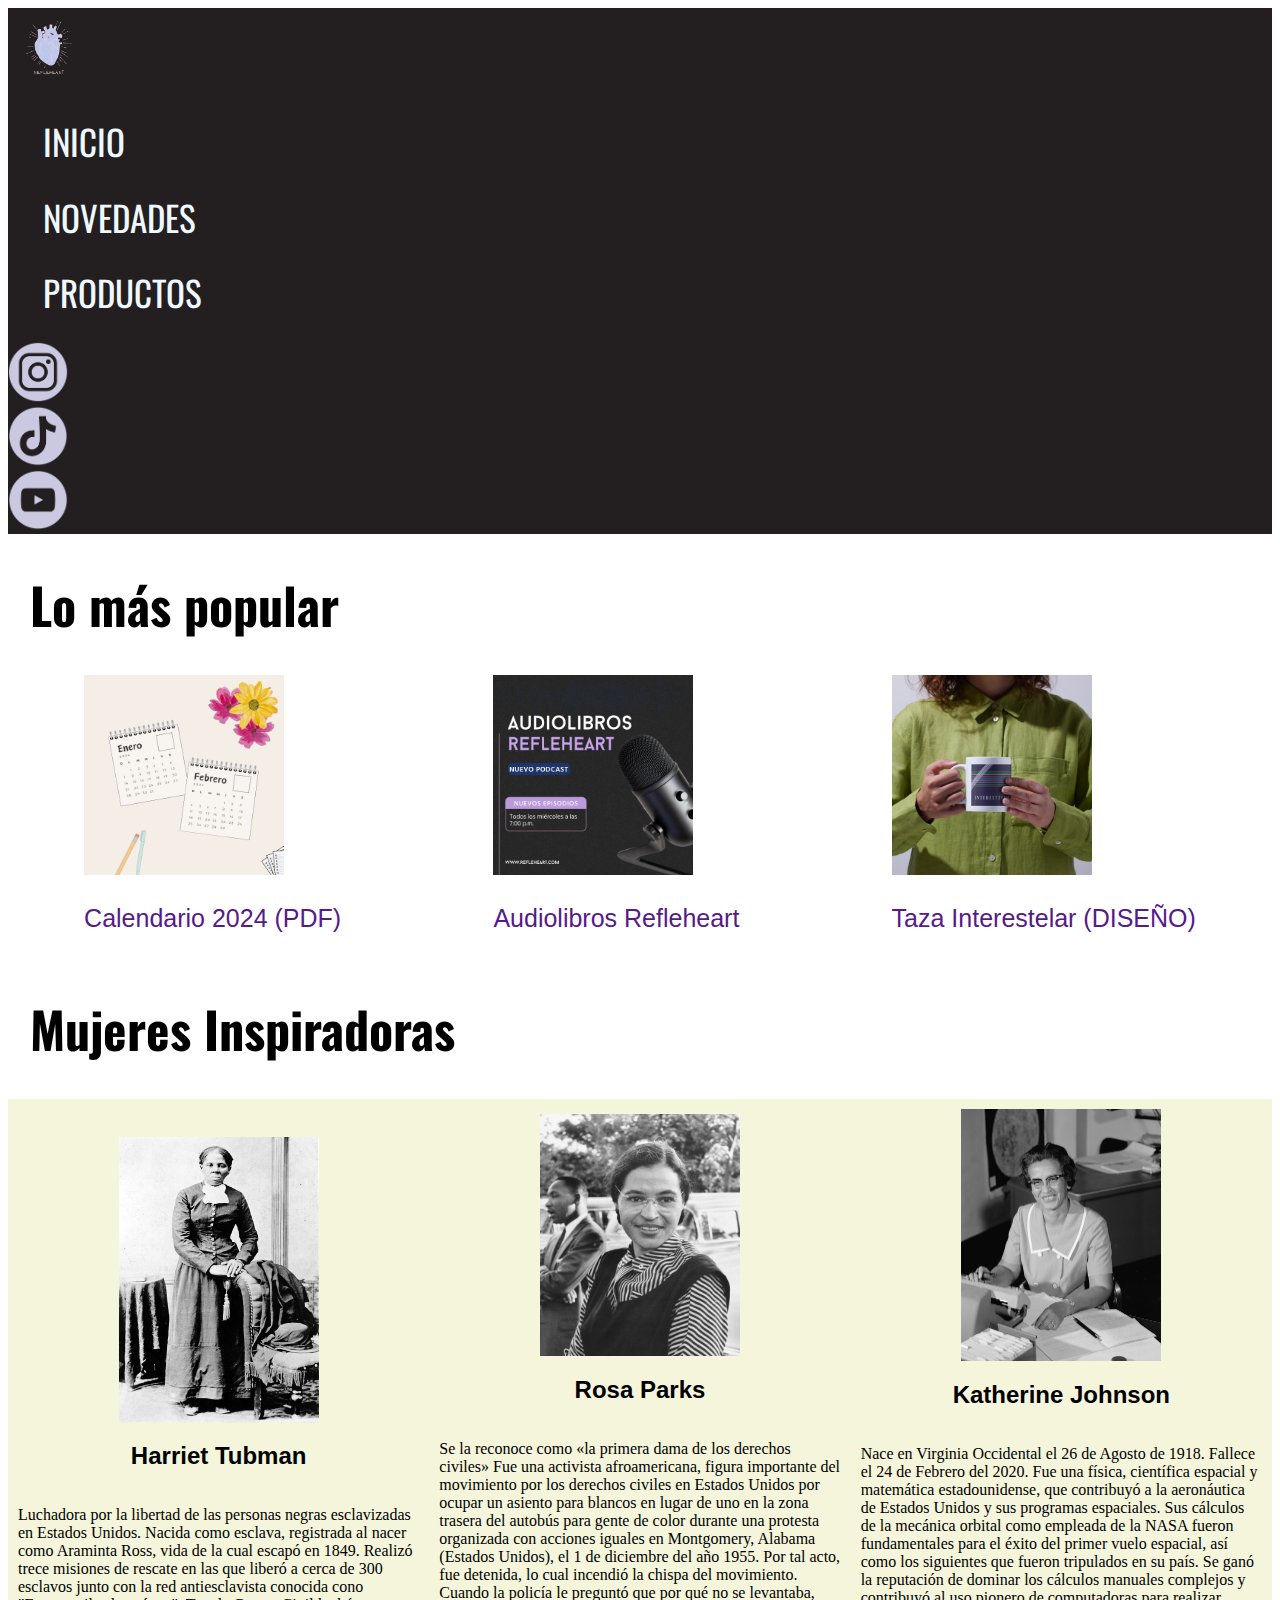
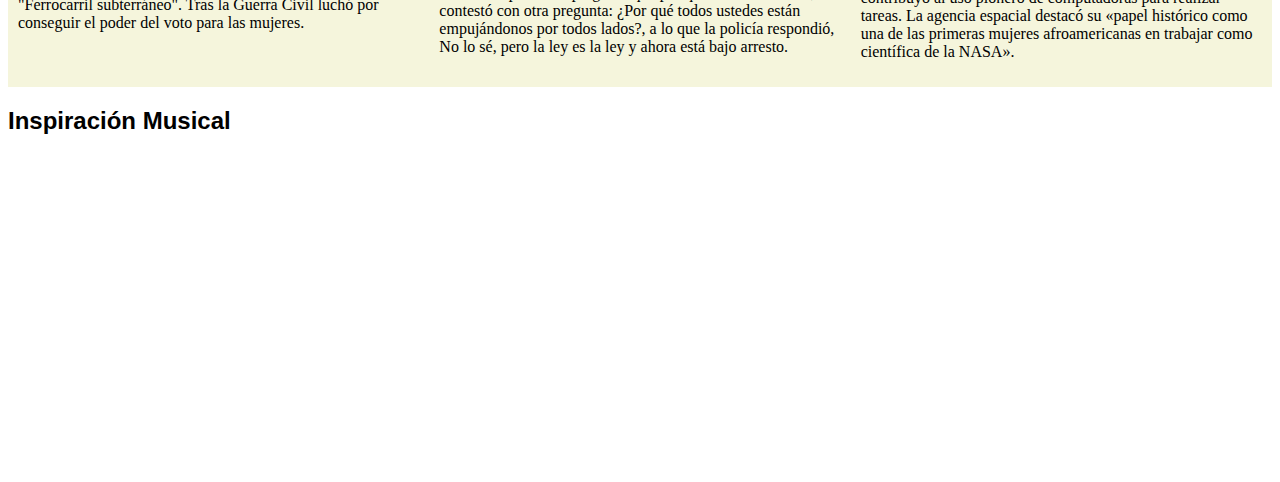
==== index.html @ ca850cad "Add files via upload" ====
<!DOCTYPE html>
<html lang="en">

<head>
    <meta charset="UTF-8">
    <meta name="viewport" content="width=device-width, initial-scale=1.0">
    <link rel="preconnect" href="https://fonts.googleapis.com">
    <link rel="preconnect" href="https://fonts.gstatic.com" crossorigin>
    <link href="https://fonts.googleapis.com/css2?family=Oswald:wght@200..700&display=swap" rel="stylesheet">
    <link href="https://cdn.jsdelivr.net/npm/bootstrap@5.0.2/dist/css/bootstrap.min.css" rel="stylesheet"
        integrity="sha384-EVSTQN3/azprG1Anm3QDgpJLIm9Nao0Yz1ztcQTwFspd3yD65VohhpuuCOmLASjC" crossorigin="anonymous">
    <link rel="stylesheet" href="estilo.css">
    <title>REFLEHEART</title>
</head>

<body>
    <div class="container-fluid">
        <header>
        <div class="row align-items-center">
            <div class="col-2">
                <div class="logoprincipal">
                    <a href="./index.html">
                        <img src="./imágenes/Refleheart LOGO.png" alt="REFLEHEART LOGO"></a>
                </div>
            </div>
            <div class="col-md">
                <div class="inicio">
                    <a href="./index.html">
                        <h1>INICIO</h1>
                    </a>
                </div>
            </div>
            <div class="col-md">
                <div class="novedades">
                    <a href="./novedades.html">
                        <h1>NOVEDADES</h1>
                    </a>
                </div>
            </div>
            <div class="col-md">
                <div class="productos">
                    <a href="./productos.html">
                        <h1>PRODUCTOS</h1>
                    </a>
                </div>
            </div>
            <div class="col-1">
                <div class="instagram">
                    <a href="https://www.instagram.com/refleheart/">
                        <img src="./imágenes/Insta.png" alt="Logo Insta">
                    </a>
                </div>
            </div>
            <div class="col-1">
                <div class="tiktok">
                    <a href="https://www.tiktok.com/@refleheart?_t=8kBwyTNhoRy&_r=1">
                        <img src="./imágenes/Tiktok.png" alt="Logo tiktok">
                    </a>
                </div>
            </div>
            <div class="col-1">
                <div class="youtube">
                    <a href="https://www.youtube.com/channel/UCK05FWj_JDiHxaTf1OfzZuw">
                        <img src="./imágenes/Youtube.png" alt="Logo youtube">
                    </a>
                </div>
            </div>
        </div>
    </header>
    </div>
    <div class="container">
        <h1>Lo más popular</h1>
        <div class="popular">
            <a href="">
                <img src="./imágenes/Calendarios.png" alt="Calendario 2024" width="200px" height="200px" />
                <p>Calendario 2024 (PDF)</p>
            </a>
            <a href="">
                <img src="./imágenes/audiolibros.png" alt="Audiolibro" width="200px" height="200px" />
                <p>Audiolibros Refleheart</p>
            </a>
            <a href="">
                <img src="./imágenes/Taza manos.png" alt="Taza interestelar" width="200px" height="200px" />
                <p>Taza Interestelar (DISEÑO)</p>
            </a>
        </div>
    </div>
    <div class="container-xxl">
        <h1>Mujeres Inspiradoras</h1>
        <div class="caja1">
            <div class="nota">
                <img src="./imágenes/Harriet_Tubman.jpg" alt="Harriet_Tubman" width="200px" />
                <h2>Harriet Tubman</h2>
                <p>Luchadora por la libertad de las personas negras esclavizadas en Estados Unidos.

                    Nacida como esclava, registrada al nacer como Araminta Ross, vida de la cual escapó en 1849. Realizó
                    trece misiones de rescate en las que liberó a cerca de 300 esclavos junto con la red antiesclavista
                    conocida cono "Ferrocarril subterráneo". Tras la Guerra Civil luchó por conseguir el poder del voto
                    para
                    las mujeres.
                </p>
            </div>
            <div class="nota">
                <img src="./imágenes/Rosaparks.jpg" alt="Rosa Parks" width="200px" />
                <h2>Rosa Parks</h2>
                <p>Se la reconoce como «la primera dama de los derechos civiles»
                    Fue una activista afroamericana, figura importante del movimiento por los derechos civiles en
                    Estados
                    Unidos por ocupar un asiento para blancos en lugar de uno en la zona trasera del autobús para gente
                    de
                    color durante una protesta organizada con acciones iguales en Montgomery, Alabama (Estados Unidos),
                    el 1
                    de diciembre del año 1955.
                    Por tal acto, fue detenida, lo cual incendió la chispa del movimiento.
                    Cuando la policía le preguntó que por qué no se levantaba, contestó con otra pregunta: ¿Por qué
                    todos
                    ustedes están empujándonos por todos lados?, a lo que la policía respondió, No lo sé, pero la ley es
                    la
                    ley y ahora está bajo arresto.</p>

            </div>
            <div class="nota">
                <img src="./imágenes/Katherine_Johnson_at_NASA,_in_1966.jpg" alt="Katherine Johnson" width="200px" />
                <h2>Katherine Johnson</h2>
                <p>Nace en Virginia Occidental el 26 de Agosto de 1918. Fallece el 24 de Febrero del 2020.

                    Fue una física, científica espacial y matemática estadounidense, que contribuyó a la aeronáutica de
                    Estados Unidos y sus programas espaciales.
                    Sus cálculos de la mecánica orbital como empleada de la NASA fueron fundamentales para el éxito del
                    primer vuelo espacial, así como los siguientes que fueron tripulados en su país.
                    Se ganó la reputación de dominar los cálculos manuales complejos y contribuyó al uso pionero de
                    computadoras para realizar tareas. La agencia espacial destacó su «papel histórico como una de las
                    primeras mujeres afroamericanas en trabajar como científica de la NASA».
                </p>
            </div>
        </div>
    </div>
    <div>
        <h2>Inspiración Musical</h2>
        <iframe width="560" height="315" src="https://www.youtube.com/embed/sn19xvfoXvk?si=v8pRSX9m-Br3wm0S"
            title="YouTube video player" frameborder="0"
            allow="accelerometer; autoplay; clipboard-write; encrypted-media; gyroscope; picture-in-picture; web-share"
            allowfullscreen></iframe>
    </div>
</body>

</html>
---- estilo.css ----
.container-fluid{
    padding: 0%;
    margin: 0%;
}
header{
    background-color: #231F20;
}
header h1{
    color: aliceblue;
    padding: 0px 35px 0px 35px;
    font-size: 35px;
    font-family: "Oswald", sans-serif;
    font-optical-sizing: auto;
    font-weight: 400;
    font-style: normal;
}
.logoprincipal img{
    width: 80px;
    height: 100%;
}
.instagram img{
    width: 60px;
    height: 100%;
}
.tiktok img{
    width: 60px;
    height: 100%;
}
.youtube img{
    width: 60px;
    height: 100%;
}
a{
    list-style: none;
    text-decoration: none;
}
h1 {
    font-size: 50px;
    font-family: "Oswald", sans-serif;
    font-weight: 700;
    padding-left: 22px;
}
.popular {
    display: flex;
    justify-content: space-around;
    flex-direction: row;
    align-items: center;
}
.popular p{
    font-family: 'Lucida Sans', 'Lucida Sans Regular', 'Lucida Grande', 'Lucida Sans Unicode', Geneva, Verdana, sans-serif;
    font-size: 25px;
    display: flex;
    justify-content: center;
    align-items: center;
    flex-direction: row;
}
.nota{
    width: 100%;
    height: 100%;
    display: flex;
    flex-direction: column;
    justify-content: center;
    align-items: center;
    padding: 10px;
}
.caja1{
    background-color: beige;
    display: flex;
    flex-direction: row;
    justify-content: center;
    align-items: center;
}
h2{
    font-family: 'Gill Sans', 'Gill Sans MT', Calibri, 'Trebuchet MS', sans-serif;
}
.product{
    display: inline-flex;
    flex-direction: row;
    margin: 20px;
}
.box{
    display: flex;
    flex-direction: column;
    justify-content: center;
    align-items: center;
    margin: 10px;
}
.box img{
    width: 70%;
    height: 100%;
    padding: 10px;
}
.box h2{
    font-size: 20px;
    margin: 15px;
    text-align: center;
}
.box p{
    font-size: 15px;
    font-family: Verdana, Geneva, Tahoma, sans-serif;
    text-align: justify;
    padding: 10px;
    margin: 0%;
}
.nuevo{
    display: flex;
    flex-direction: row;
}
.bloques{
    margin: 0 15px 0 15px;
    text-align: center;
}
.bloques video{
    width: 100%;
    height: 100%;
    padding: 5px;
}
.bloques h2{
    font-size: 22px;
    font-family: 'Gill Sans', 'Gill Sans MT', Calibri, 'Trebuchet MS', sans-serif;
    margin:0%;
}
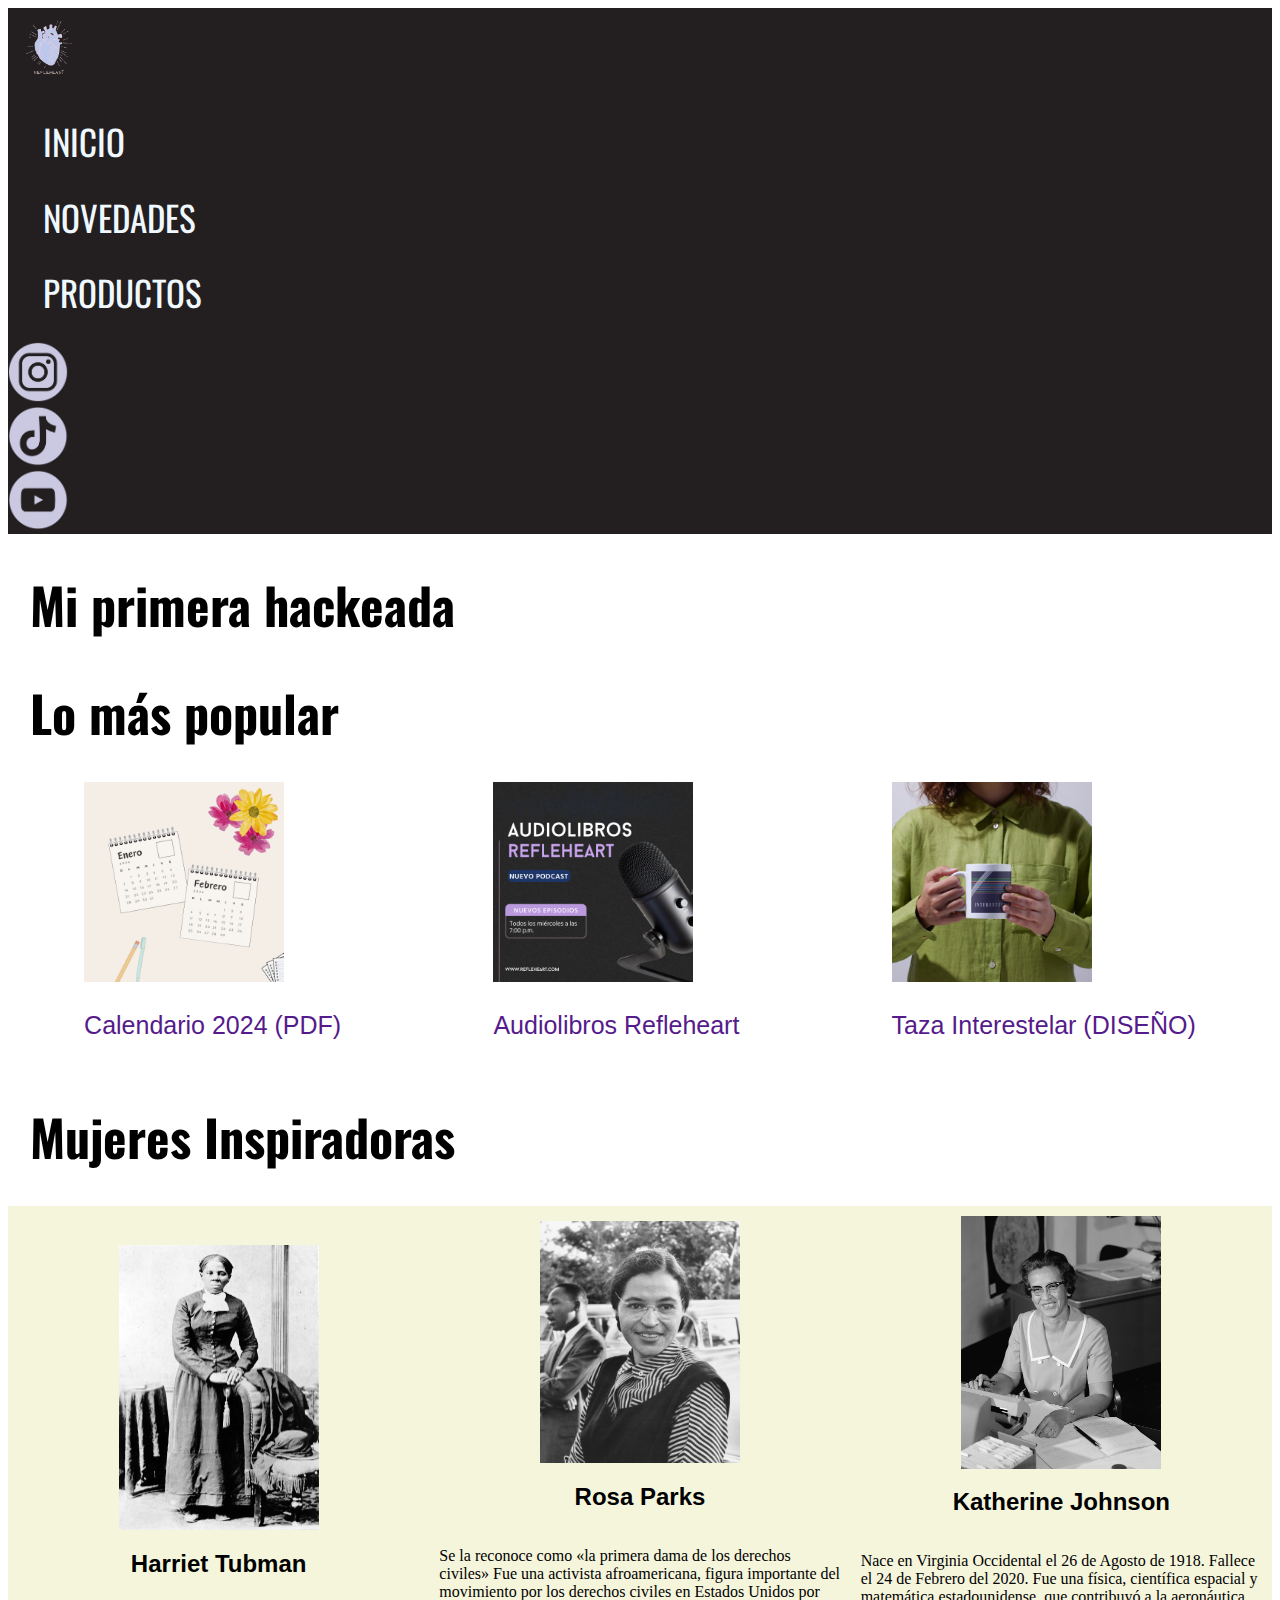
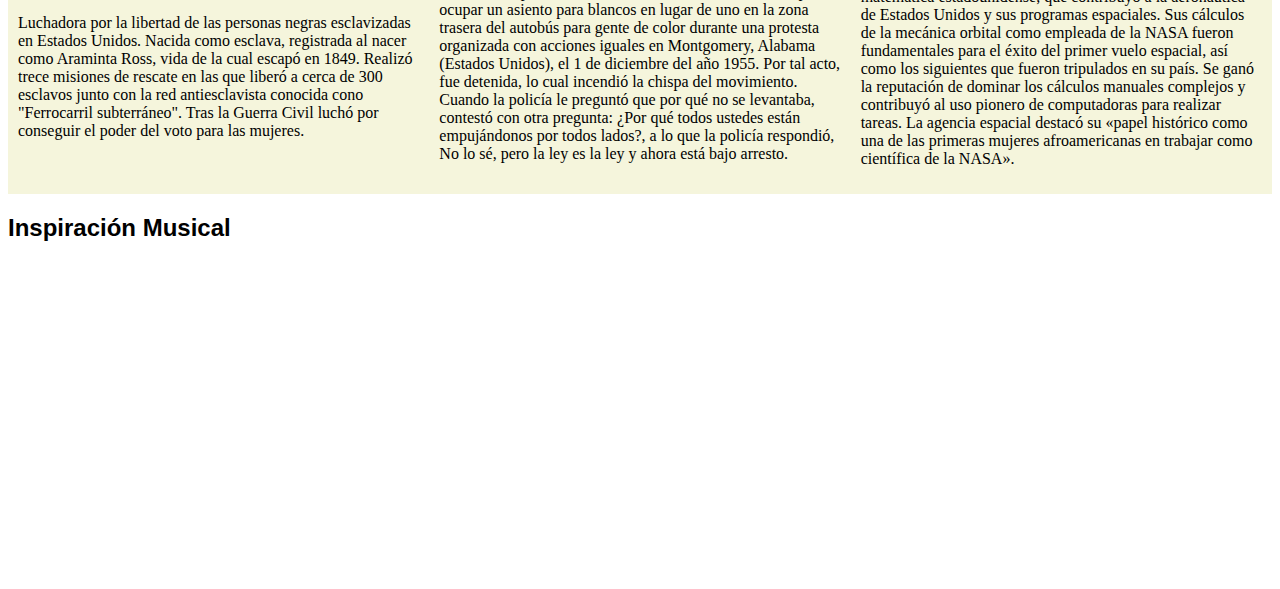
==== commit 940287e5: "agregue un h1 despues del header de mi primer hackeo" ====
--- a/index.html
+++ b/index.html
@@ -67,6 +67,9 @@
             </div>
         </div>
     </header>
+    <div>
+        <h1>Mi primera hackeada</h1>
+    </div>
     </div>
     <div class="container">
         <h1>Lo más popular</h1>
